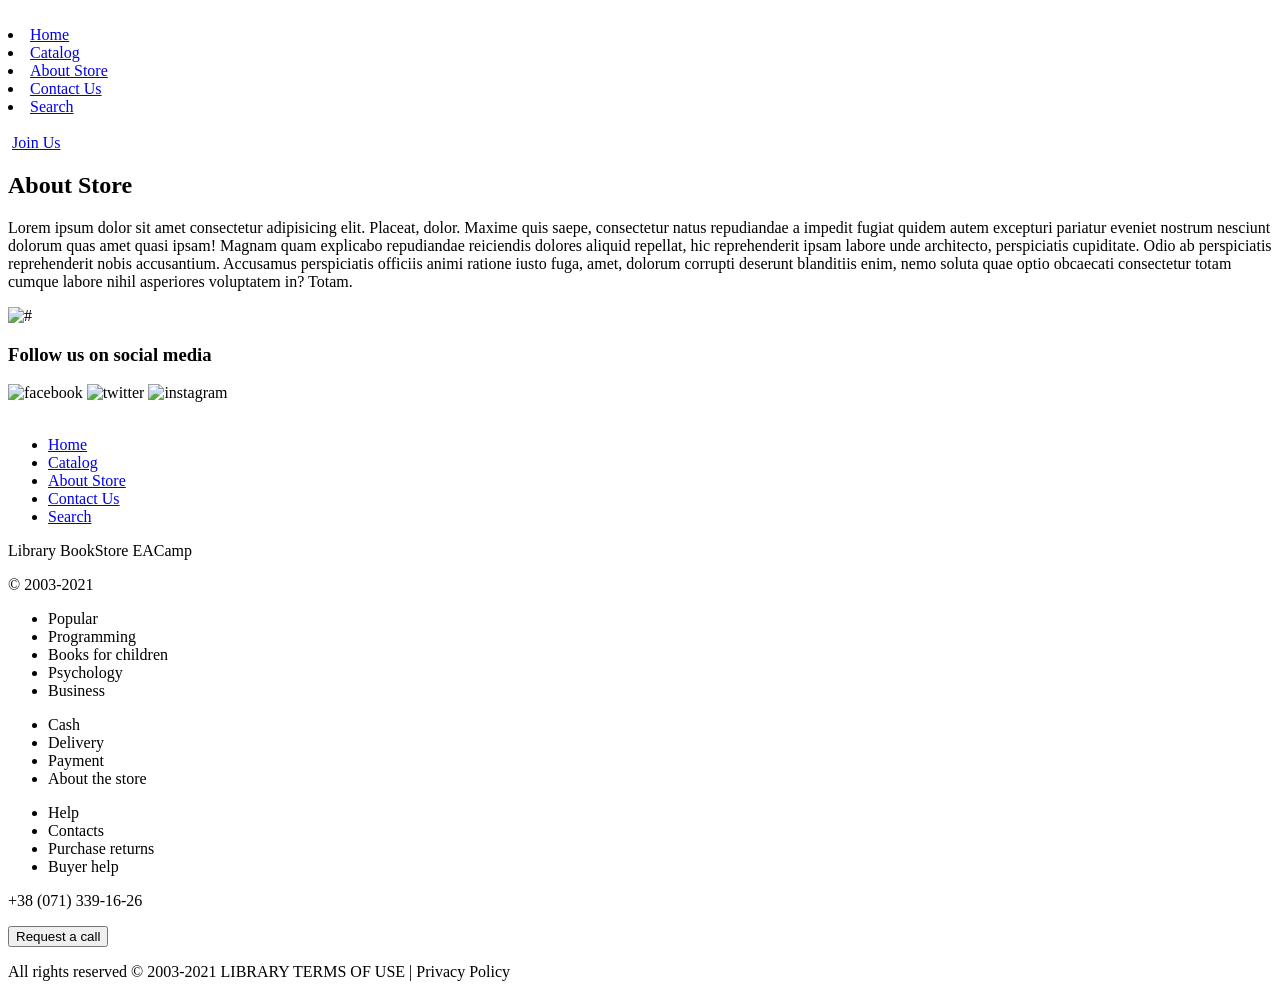
==== about.html @ e2f253f8 "All  html files movet from the assets folder to the root folder" ====
<!DOCTYPE html>
<html lang="en">

<head>
  <meta charset="UTF-8" />
  <meta name="viewport" content="width=device-width, initial-scale=1.0" />
  <title>Document</title>
  <link rel="stylesheet" href="../css/reset.css" />
  <link rel="stylesheet" href="../font/font.css">
  <link rel="stylesheet" href="../components/header.css" />
  <link rel="stylesheet" href="../components/footer.css">
  <link rel="stylesheet" href="../components/social.css">
  <link rel="stylesheet" href="../components/body.css" />
  <link rel="stylesheet" href="../css/about.css" />
</head>

<body>
  <header class="container-header">
    <div class="header-logo">
      <img
        src="https://eacamp.github.io/book-store-final-project/src/img/icon/logo-color.svg"
        alt=""
      />
    </div>
    <div class="header-ul">
      <li><a href="../../index.html">Home</a></li>
      <li><a href="./catalog.html">Catalog</a></li>
      <li><a href="./about.html">About Store</a></li>
      <li><a href="./contact.html">Contact Us</a></li>
      <li><a href="./search.html">Search</a></li>
    </div>
    <div class="header-join">
      <div class="hamburger">
        <img
        src="./image/user-regular.svg" alt="" / class="user-icon">
        <img src="../image/hamburger.png" alt="" / class="hamburger-png">
      </div>
      <div class="join-us">
        <img src="./image/icon.png" alt="" class="desktop-icon">
        <a href="../html/join.html">Join Us</a>
      </div>
    </div>
  </header>


  <main>
    <div class="container">
      <div class="page-about">
        <div class="about-child">
          <h2>About Store</h2>
          <p>Lorem ipsum dolor sit amet consectetur adipisicing elit. Placeat, dolor. Maxime quis saepe, consectetur
            natus
            repudiandae a impedit fugiat quidem autem excepturi pariatur eveniet nostrum nesciunt dolorum quas amet
            quasi
            ipsam! Magnam quam explicabo repudiandae reiciendis dolores aliquid repellat, hic reprehenderit ipsam labore
            unde architecto, perspiciatis cupiditate. Odio ab perspiciatis reprehenderit nobis accusantium. Accusamus
            perspiciatis officiis animi ratione iusto fuga, amet, dolorum corrupti deserunt blanditiis enim, nemo soluta
            quae optio obcaecati consectetur totam cumque labore nihil asperiores voluptatem in? Totam.</p>
        </div>
        <div class="img2">
          <img src="../image/about.png" alt="#">
        </div>
      </div>
    </div>

   
    <section class="social-media">
      <div class="social-set-text">
    <h3>Follow us on social media</h3>
    <div class="social-set-image">
      <img src="../image/facebook.png" alt="facebook">
      <img src="../image/twitter.png" alt="twitter">
      <img src="../image/instagram.png" alt="instagram">
    </div>
  </div>
  </section>

</main>


<footer class="footer-part-container">
<div class="footer-middle-part">
  <div class="footer-icon">
    <div class="library-logo">
      <img src="../image/logo.png" alt="" />
    </div>
    <div class="respon-part">
      <div class="div1">
        <ul class="respon-ul">
          <li><a href="../html/index.html">Home</a></li>
          <li><a href="../html/catalog.html">Catalog</a></li>
          <li><a href="../html/about-store.html">About Store</a></li>
          <li><a href="../html/contact.html">Contact Us</a></li>
          <li><a href="../html/search.html">Search</a></li>
        </ul>
      </div>
      <div class="bottom-last-text">
        <p>Library BookStore EACamp</p>
        <p>© 2003-2021</p>
      </div>
    </div>
  </div>
  <div class="div1-p">
    <ul>
      <li id="bold-li">Popular</li>
      <li>Programming</li>
      <li>Books for children</li>
      <li>Psychology</li>
      <li>Business</li>
    </ul>
    <ul>
      <li id="bold-li">Cash</li>
      <li>Delivery</li>
      <li>Payment</li>
      <li>About the store</li>
    </ul>
    <ul>
      <li id="bold-li">Help</li>
      <li>Contacts</li>
      <li>Purchase returns</li>
      <li>Buyer help</li>
    </ul>
  </div>
  <div class="footer-call">
    <div class="div-call">
      <p>+38 (071) 339-16-26</p>
    </div>
    <button class="btn">Request a call</button>
  </div>
</div>
<div class="bottom-text">
  <p>
    All rights reserved &copy; 2003-2021 LIBRARY TERMS OF USE | Privacy
    Policy
  </p>
</div>
</footer>
</body>

</html>
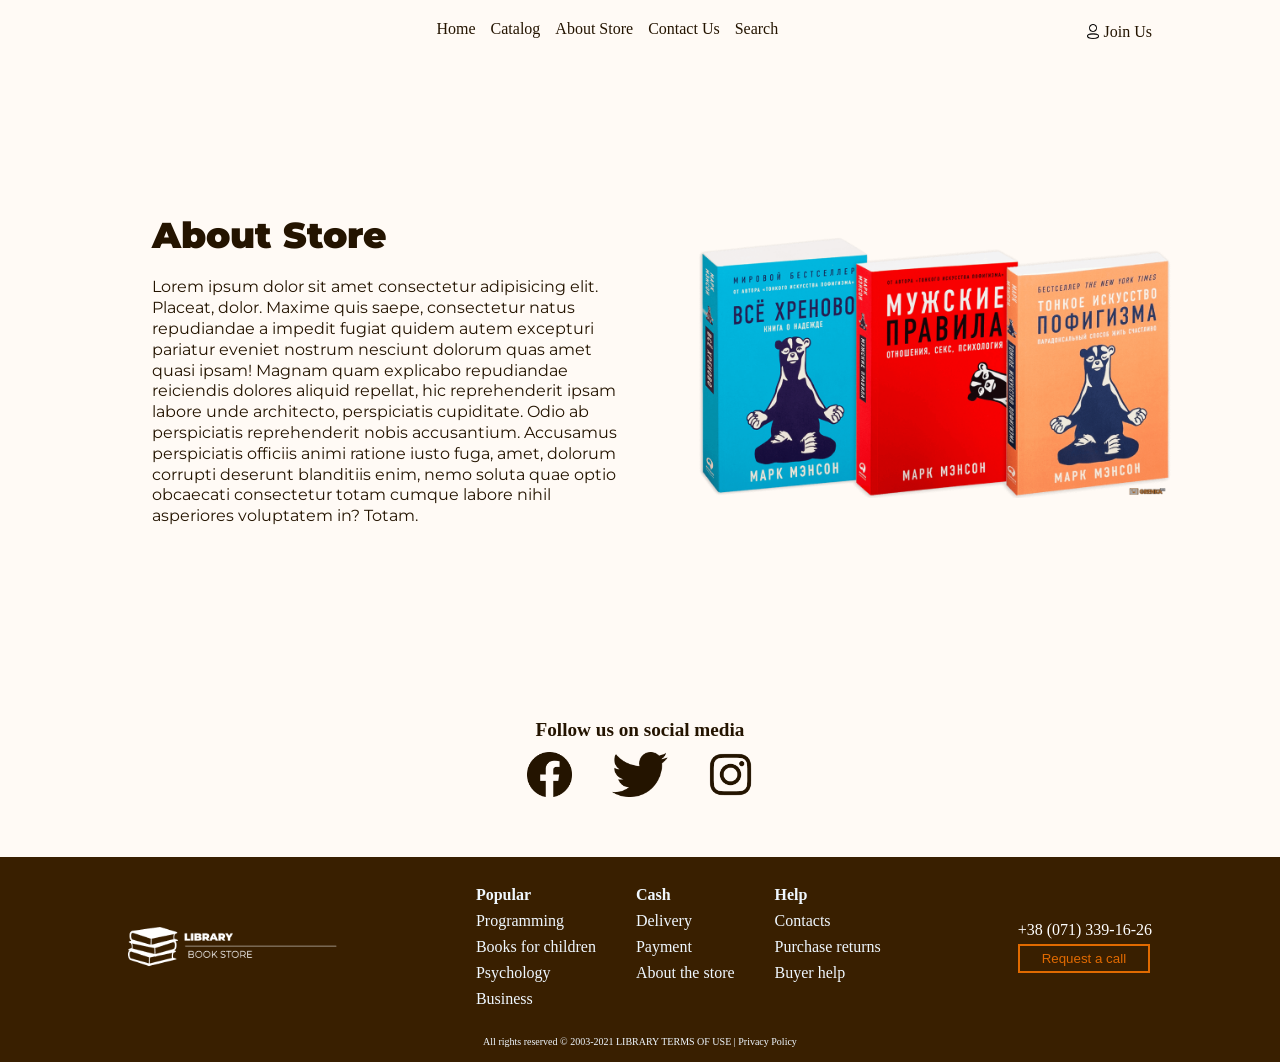
==== commit ce3666d4: "General improvement of the footer and header parts of the all pages." ====
--- a/about.html
+++ b/about.html
@@ -5,13 +5,13 @@
   <meta charset="UTF-8" />
   <meta name="viewport" content="width=device-width, initial-scale=1.0" />
   <title>Document</title>
-  <link rel="stylesheet" href="../css/reset.css" />
-  <link rel="stylesheet" href="../font/font.css">
-  <link rel="stylesheet" href="../components/header.css" />
-  <link rel="stylesheet" href="../components/footer.css">
-  <link rel="stylesheet" href="../components/social.css">
-  <link rel="stylesheet" href="../components/body.css" />
-  <link rel="stylesheet" href="../css/about.css" />
+  <link rel="stylesheet" href="./assets/css/reset.css" />
+  <link rel="stylesheet" href="./assets/font/font.css">
+  <link rel="stylesheet" href="./assets/components/header.css" />
+  <link rel="stylesheet" href="./assets/components/footer.css">
+  <link rel="stylesheet" href="./assets/components/social.css">
+  <link rel="stylesheet" href="./assets/components/body.css" />
+  <link rel="stylesheet" href="./assets/css/about.css" />
 </head>
 
 <body>
@@ -23,20 +23,34 @@
       />
     </div>
     <div class="header-ul">
-      <li><a href="../../index.html">Home</a></li>
+      <li><a href="./index.html">Home</a></li>
       <li><a href="./catalog.html">Catalog</a></li>
       <li><a href="./about.html">About Store</a></li>
       <li><a href="./contact.html">Contact Us</a></li>
       <li><a href="./search.html">Search</a></li>
     </div>
-    <div class="header-join">
-      <div class="hamburger">
-        <img
-        src="./image/user-regular.svg" alt="" / class="user-icon">
-        <img src="../image/hamburger.png" alt="" / class="hamburger-png">
+    <div class="navbar">
+      <div class="container nav-container">
+        <div class="user-icon">
+          <img src="./assets/image/user-regular.svg" alt="" />
+        </div>
+        <input class="checkbox" type="checkbox" name="" id="" />
+        <div class="hamburger-lines">
+          <span class="line line1"></span>
+          <span class="line line2"></span>
+          <span class="line line3"></span>
+        </div>
+        <div class="menu-items">
+          <li><a href="#">Aksiya</a></li>
+          <li><a href="#">Maqazin haqqinda</a></li>
+          <li><a href="#">Kataloq</a></li>
+          <li><a href="#">Chatdirma</a></li>
+          <li><a href="#">Bloq</a></li>
+        </div>
       </div>
+    </div>
       <div class="join-us">
-        <img src="./image/icon.png" alt="" class="desktop-icon">
+        <img src="./assets/image/icon.png" alt="" class="desktop-icon">
         <a href="../html/join.html">Join Us</a>
       </div>
     </div>
@@ -58,7 +72,7 @@
             quae optio obcaecati consectetur totam cumque labore nihil asperiores voluptatem in? Totam.</p>
         </div>
         <div class="img2">
-          <img src="../image/about.png" alt="#">
+          <img src="./assets/image/about.png" alt="#">
         </div>
       </div>
     </div>
@@ -68,9 +82,9 @@
       <div class="social-set-text">
     <h3>Follow us on social media</h3>
     <div class="social-set-image">
-      <img src="../image/facebook.png" alt="facebook">
-      <img src="../image/twitter.png" alt="twitter">
-      <img src="../image/instagram.png" alt="instagram">
+      <img src="./assets/image/facebook.png" alt="facebook">
+      <img src="./assets/image/twitter.png" alt="twitter">
+      <img src="./assets/image/instagram.png" alt="instagram">
     </div>
   </div>
   </section>
@@ -82,7 +96,7 @@
 <div class="footer-middle-part">
   <div class="footer-icon">
     <div class="library-logo">
-      <img src="../image/logo.png" alt="" />
+      <img src="./assets/image/logo.png" alt="" />
     </div>
     <div class="respon-part">
       <div class="div1">
@@ -125,7 +139,7 @@
     <div class="div-call">
       <p>+38 (071) 339-16-26</p>
     </div>
-    <button class="btn">Request a call</button>
+    <button class="btn-call">Request a call</button>
   </div>
 </div>
 <div class="bottom-text">
--- a/assets/font/font.css
+++ b/assets/font/font.css
@@ -0,0 +1,5 @@
+
+@import url(https://fonts.googleapis.com/css2?family=Crimson+Text&family=Montserrat:wght@100;200;300;400;500;600;700;800;900&family=Roboto:wght@300&family=Rubik:wght@300;400;500;600;700;800;900&display=swap);
+html{
+    font-size: 16px;
+}
--- a/assets/components/header.css
+++ b/assets/components/header.css
@@ -0,0 +1,245 @@
+html {
+  font-size: 16px;
+}
+
+.container-header {
+  width: 80%;
+  margin: 0 auto;
+  /* background-color: #fefefe; */
+  display: flex;
+  justify-content: space-between;
+  padding: 10px;
+}
+
+.hamburger {
+  display: none;
+}
+
+.hamburger-menu {
+  display: none;
+}
+.header-ul {
+  /* background-color: brown; */
+  display: flex;
+  align-items: center;
+  gap: 15px;
+}
+.header-ul li,
+a {
+  list-style: none;
+  color: #241400;
+  font-family: Georgia, "Times New Roman", Times, serif;
+  font-size: 1rem;
+  font-style: normal;
+  font-weight: 400;
+  line-height: 196.187%;
+  text-decoration: none;
+}
+
+.join-us {
+  display: flex;
+  padding-top: 6px;
+  gap: 5px;
+}
+
+.join-us img {
+  height: 15px;
+  padding-top: 8px;
+}
+.navbar{
+  display: none;
+}
+
+@media (max-width: 768px) {
+  .hamburger {
+    display: block;
+    padding-top: 10px;
+    
+  }
+
+  .navbar{
+    display: block;
+  
+  }
+
+  .hamburger img {
+    height: 17px;
+  }
+  .hamburger-png {
+    height: 15px;
+  }
+
+  .header-ul {
+    display: none;
+  }
+
+  .join-us {
+    display: none;
+  }
+
+  .hamburger .user-logo img {
+    height: 35px;
+  }
+
+  .user-icon {
+    height: 20px;
+  }
+
+  /* respons-menu-hamburger and close */
+  
+html{
+  font-size: 16px;
+}
+body {
+font-family: "Poppins", sans-serif;
+}
+
+/* 
+.navbar .menu-items {
+display: flex;
+} */
+
+.navbar .nav-container li {
+list-style: none;
+}
+
+.navbar .nav-container a {
+text-decoration: none;
+/* color: #0e2431; */
+color: #fff;
+
+/* font-weight: 500; */
+font-size: 0.9rem;
+padding: 0.7rem;
+}
+
+.navbar .nav-container a:hover{
+  font-weight: bolder;
+}
+
+.nav-container {
+display: block;
+
+}
+
+.nav-container .checkbox {
+position: fixed;
+display: block;
+height: 32px;
+width: 32px;
+top: 20px;
+right: 20px;
+z-index: 5;
+opacity: 0;
+cursor: pointer;
+
+
+}
+
+.nav-container .hamburger-lines {              /* hamgurger xetleri*/
+display: block;
+height: 20px;
+width: 22px;
+position: fixed;
+top: 20px;
+right: 10px;
+z-index: 2;
+display: flex;
+flex-direction: column;
+justify-content: space-between;
+align-items: flex-end;
+
+
+}
+
+.nav-container .hamburger-lines .line {
+display: block;
+height: 4px;
+width: 100%;
+background: #0e2431;
+}
+
+.hamburger-lines .line{
+  color: aliceblue;
+}
+
+
+.nav-container .hamburger-lines .line1 {
+transform-origin: 0% 0%;
+transition: transform 0.4s ease-in-out;
+}
+
+.nav-container .hamburger-lines .line2 {
+transition: transform 0.1s ease-in-out;
+}
+
+.nav-container .hamburger-lines .line3 {
+transform-origin: 0% 100%;
+transition: transform 0.4s ease-in-out;
+}
+
+.navbar .menu-items {
+padding-top: 40px;
+position: fixed;
+right: -200px;  
+display: flex;
+flex-direction: column;
+align-items: flex-end;
+transition: all 0.3s ease-in-out;
+/* text-align: center; */
+max-width: max-content;
+background-color: rgba(82, 38, 13, 0.75);
+top: 0;
+height: 100vh;
+}
+
+.navbar .menu-items li {
+margin-top: 20px;
+/* margin-bottom: 1.2rem;          li ler arasi mesafe */
+font-size: 0.5rem;
+
+} 
+
+.nav-container input[type="checkbox"]:checked ~ .menu-items {
+right: 0;
+max-width: none;
+width: 100%;
+
+}
+
+.nav-container input[type="checkbox"]:checked ~ .hamburger-lines .line1 {
+transform: rotate(45deg);
+}
+
+.nav-container input[type="checkbox"]:checked ~ .hamburger-lines .line2 {
+transform: scaleY(0);
+}
+
+.nav-container input[type="checkbox"]:checked ~ .hamburger-lines .line3 {
+transform: rotate(-45deg);
+}
+
+.nav-container input[type="checkbox"]:checked ~ .logo{
+display: none;
+}
+
+.user-icon {
+  display: flex;
+  padding-top: 10px;
+
+
+}
+
+.container-header{
+  position: fixed;
+  right: 30px;
+padding-bottom: 50px;
+ 
+ 
+}
+
+/* .middle-text h2{
+  margin-bottom: 60px;
+} */
+
+}
--- a/assets/components/footer.css
+++ b/assets/components/footer.css
@@ -0,0 +1,141 @@
+html {
+  font-size: 16px;
+}
+
+
+/* FOOTER -PART */
+
+.footer-part-container {
+    background-color: #391f00;
+    width: 100%;
+  }
+  
+  .footer-icon img {
+    height: 50px;
+  }
+  
+  .footer-middle-part {
+    /* background-color: rgb(2, 56, 56); */
+    width: 80%;
+    margin: 0 auto;
+    display: flex;
+    align-items: center;
+    justify-content: space-between;
+  }
+  
+  .div1-p {
+    display: flex;
+    gap: 30px;
+    padding: 25px;
+    /* background-color: red; */
+  }
+  
+  .div1-p ul li {
+    padding: 5px;
+    color: aliceblue;
+    font-size: 1rem;
+  }
+  
+  #bold-li {
+    font-weight: bolder;
+  }
+  
+  .bottom-text {
+    padding-bottom: 15px;
+    font-size: 0.625rem;
+    color: aliceblue;
+    text-align: center;
+  }
+  
+  /* CalL and Button */
+  
+  .div-call {
+    font-size: 16px;
+    color: #fff;
+    /* margin-left: 10px ; */
+    margin-bottom: 6px;
+  }
+  
+  .btn-call {
+    border: 2px solid #e16a00;
+    padding: 5px 22px;
+    color: #e16a00;
+    background-color: #391f00;
+  }
+  
+  
+  .respon-part{
+      display: none;
+  }
+
+  @media (max-width: 768px) {
+
+  
+    .div1-p {
+      display: none;
+     
+    } 
+  
+    .footer-icon img {
+    
+      
+      height: 50px;
+      padding-left: 33px;
+      padding-bottom: 10px;
+      
+    }
+  
+  
+    .footer-call,
+    .bottom-text {
+      display: none;
+    }
+   
+ .footer-middle-part {
+      
+      width: 80%;
+      display: flex;
+      justify-content: center;
+      padding: 10px 0px 25px 0px;
+    }
+  
+     .respon-part{
+      display: block;
+    }  
+  
+   
+  
+    .div1 li a{
+      display: block;
+      color: #fff;
+      font-size: 11px;
+     list-style: none;
+      
+     } 
+  
+    .respon-ul {
+      display: flex;
+      gap: 10px;
+      justify-content: center;
+      padding-bottom: 25px;
+      border-bottom: 1px solid #fff;
+    }
+  
+    .bottom-last-text p{
+      display: flex;
+      justify-content: center;
+      padding: 20px 0px 0px 0px;
+      color: #fff;
+      font-size: 0.738rem;
+  
+    }
+   .library-logo {
+      /* background-color: #e16a00; */
+      display:flex;
+      justify-content: center;
+  
+  
+   }   
+
+  
+}
--- a/assets/components/social.css
+++ b/assets/components/social.css
@@ -0,0 +1,42 @@
+.social-media {
+    margin: 0 auto;
+    margin-top: 30px;
+    margin-bottom: 60px;
+
+  }
+  .social-set-image {
+    margin: 0 auto;
+    display: flex;
+    justify-content: center;
+    column-gap: 40px;
+    height: 45px;
+  }
+  .social-set-text {
+    color: #241400;
+    font-size: 1.2rem;
+    font-weight: 600;
+    line-height: 45px;
+    text-align: center;
+    margin-bottom: 25px;
+  }
+
+  @media (max-width: 768px) {
+    .social-set-image {
+      margin: 0 auto;
+      display: flex;
+      justify-content: center;
+      column-gap: 25px;
+      height: 30px;
+    }
+      
+    .social-set-text {
+      color: #241400;
+      font-size: 0.9rem;
+      font-weight: 600;
+      line-height: 35px;
+      text-align: center;
+      margin-bottom: 20px;
+    }
+  
+
+    }
--- a/assets/components/body.css
+++ b/assets/components/body.css
@@ -0,0 +1,7 @@
+@import url(../font/font.css);
+
+body {
+    background-color: #FFFAF5;
+    font-family: 'Montserrat', sans-serif;
+    
+}
--- a/assets/css/about.css
+++ b/assets/css/about.css
@@ -0,0 +1,354 @@
+.container {
+    width: 80%;
+    margin: 0 auto;
+}
+
+p,
+h1,
+h2,
+h3,
+h4,
+h5,
+h6,
+div,
+span {
+    font-family: 'Crimson Pro', serif;
+}
+
+.page-about {
+    display: flex;
+    align-items: center;
+    justify-content: center;
+    width: 100%;
+    padding: 10em 1.5em;
+    margin: 0 auto;
+}
+
+.page-about .about-child {
+    flex-wrap: wrap;
+    height: 300px;
+    width: 100%;
+    padding-right: 4em;
+}
+
+.page-about .about-child h2 {
+    color: #241400;
+    font-size: 36px;
+    font-weight: 900;
+    padding: 0;
+    margin-bottom: 1.5rem;
+    font-family: Montserrat;
+
+}
+
+.page-about .about-child p {
+    color: #241400;
+    font-size: 16px;
+    /* text-align:justify; */
+    padding: 0;
+    margin: 0;
+    line-height: 1.3;
+    font-family: Montserrat;
+}
+
+.page-about .img2 {
+    width: 100%;
+    height: 100%;
+    display: flex;
+    align-items: center;
+    align-content: center;
+    justify-content: center;
+    text-align: center;
+    vertical-align: baseline;
+}
+
+.page-about .img2 img {
+    width: 100%;
+    height: 100%;
+    object-fit: contain;
+}
+
+@media (max-width:390px) {
+    .page-about {
+        display: flex;
+        flex-direction: column-reverse;
+        align-items: center;
+        justify-content: center;
+        width: 100%;
+        padding: 1em 0.5em;
+        margin: 0 auto;
+    }
+
+    .page-about .about-child {
+        padding: 0.5px;
+        margin-top: 20px;
+        flex-wrap: wrap;
+        height: 30%;
+        width: 100%;
+    }
+
+    .page-about .about-child h2 {
+        color: #241400;
+        font-size: 20px;
+        font-weight: 900;
+        padding: 0;
+        margin: 1rem 0;
+        font-family: "Montserrat";
+        text-align: center;
+
+    }
+
+    .page-about .about-child p {
+        text-align: center;
+        color: #241400;
+        font-size: 12px;
+        padding-top: 10px;
+        line-height: 1,5;
+        font-family: "Montserrat";
+    }
+
+    .page-about .img2 {
+        display: flex;
+        align-items: center;
+        align-content: center;
+        justify-content: center;
+        text-align: center;
+        vertical-align: baseline;
+        width: 100%;
+        /* height: 100%; */
+        margin-top: 50px;
+    }
+
+    .page-about .img2 img {
+        width: 100%;
+        height: 100%;
+        object-fit: contain;
+    }
+
+}
+
+@media (min-width:391px) and (max-width:500px){
+
+    .page-about {
+        display: flex;
+        flex-direction: column-reverse;
+        align-items: center;
+        justify-content: center;
+        /* width: 100%; */
+        padding: 1em 0.5em;
+        margin: 0 auto;
+    }
+
+    .page-about .about-child {
+        padding: 0.5px;
+        margin-top: 20px;
+        flex-wrap: wrap;
+        height: 30%;
+        width: 100%;
+    }
+
+    .page-about .about-child h2 {
+        color: #241400;
+        font-size: 20px;
+        font-weight: 900;
+        padding: 0;
+        margin-bottom: 0.5rem;
+        font-family: "Montserrat";
+        text-align: center;
+
+    }
+
+    .page-about .about-child p {
+        text-align: center;
+        color: #241400;
+        font-size: 12px;
+        padding-top: 10px;
+        line-height: 1;
+        font-family: "Montserrat";
+    }
+
+    .page-about .img2 {
+        display: flex;
+        align-items: center;
+        align-content: center;
+        justify-content: center;
+        text-align: center;
+        vertical-align: baseline;
+        width: 100%;
+        /* height: 100%; */
+        margin-top: 50px;
+    }
+
+    .page-about .img2 img {
+        width: 100%;
+        height: 100%;
+        object-fit: contain;
+    }
+}
+@media (min-width:501px) and (max-width:768px){
+
+    .page-about {
+        display: flex;
+        flex-direction: column-reverse;
+        align-items: center;
+        justify-content: center;
+        width: 100%;
+        padding: 1em 0.5em;
+        margin: 0 auto;
+    
+    }
+
+    .page-about .about-child {
+        padding: 0.5px;
+        margin-top: 20px;
+        flex-wrap: wrap;
+        height: 30%;
+        width: 100%;
+    }
+
+    .page-about .about-child h2 {
+        color: #241400;
+        font-size: 40px;
+        font-weight: 900;
+        padding: 0;
+        margin-bottom: 1rem;
+        font-family: "Montserrat";
+        text-align: center;
+
+    }
+
+    .page-about .about-child p {
+        text-align: center;
+        color: #241400;
+        font-size: 18px;
+        padding-top: 10px;
+        line-height: 1,5;
+        font-family: "Montserrat";
+    }
+
+    .page-about .img2 {
+        display: flex;
+        align-items: center;
+        align-content: center;
+        justify-content: center;
+        text-align: center;
+        vertical-align: baseline;
+        width: 100%;
+        /* height: 100%; */
+        margin-top: 50px;
+    }
+
+    .page-about .img2 img {
+        width: 100%;
+        height: 100%;
+        object-fit: contain;
+    }
+}
+@media (min-width:769px) and (max-width:992px){
+    .page-about {
+        display: flex;
+        flex-direction: column-reverse;
+        align-items: center;
+        justify-content: center;
+        width: 100%;
+        padding: 1em 0.5em;
+        margin: 0 auto;
+        
+    }
+
+    .page-about .about-child {
+        padding: 0.5px;
+        margin-top: 20px;
+        flex-wrap: wrap;
+        height: 30%;
+        width: 100%;
+    }
+
+    .page-about .about-child h2 {
+        color: #241400;
+        font-size: 70px;
+        font-weight: 900;
+        margin-bottom: 1rem;
+        margin-top: 40px;
+        font-family: "Montserrat";
+        text-align: center;
+
+    }
+
+    .page-about .about-child p {
+        text-align: center;
+        color: #241400;
+        font-size: 28px;
+        padding-top: 10px;
+        line-height: 1,5;
+        font-family: "Montserrat";
+    }
+
+    .page-about .img2 {
+        display: flex;
+        align-items: center;
+        align-content: center;
+        justify-content: center;
+        text-align: center;
+        vertical-align: baseline;
+        width: 100%;
+        /* height: 100%; */
+        margin-top: 50px;
+    }
+
+    .page-about .img2 img {
+        width: 100%;
+        height: 80%;
+        object-fit: contain;
+    }
+}
+
+    @media (min-width:993px) and (max-width:1125px){
+        .page-about {
+            display: flex;
+            align-items: center;
+            justify-content: center;
+            width: 100%;
+        }
+        
+        .page-about .about-child {
+            flex-wrap: wrap;
+            height: 300px;
+            width: 100%;
+        
+        }
+        
+        .page-about .about-child h2 {
+            color: #241400;
+            font-size: 36px;
+            font-weight: 900;
+            font-family: Montserrat;
+        
+        }
+        
+        .page-about .about-child p {
+            color: #241400;
+            font-size: 13px;
+            text-align:justify;
+            line-height: 1.3;
+            font-family: "Montserrat";
+        }
+        
+        .page-about .img2 {
+            width: 100%;
+            /* height: 80%; */
+            display: flex;
+            align-items: center;
+            align-content: center;
+            justify-content: center;
+            text-align: center;
+            vertical-align: baseline;
+            margin-top: 50px;
+        }
+        
+        .page-about .img2 img {
+            width: 100%;
+            height: 100%;
+            object-fit: contain;
+        }  
+}
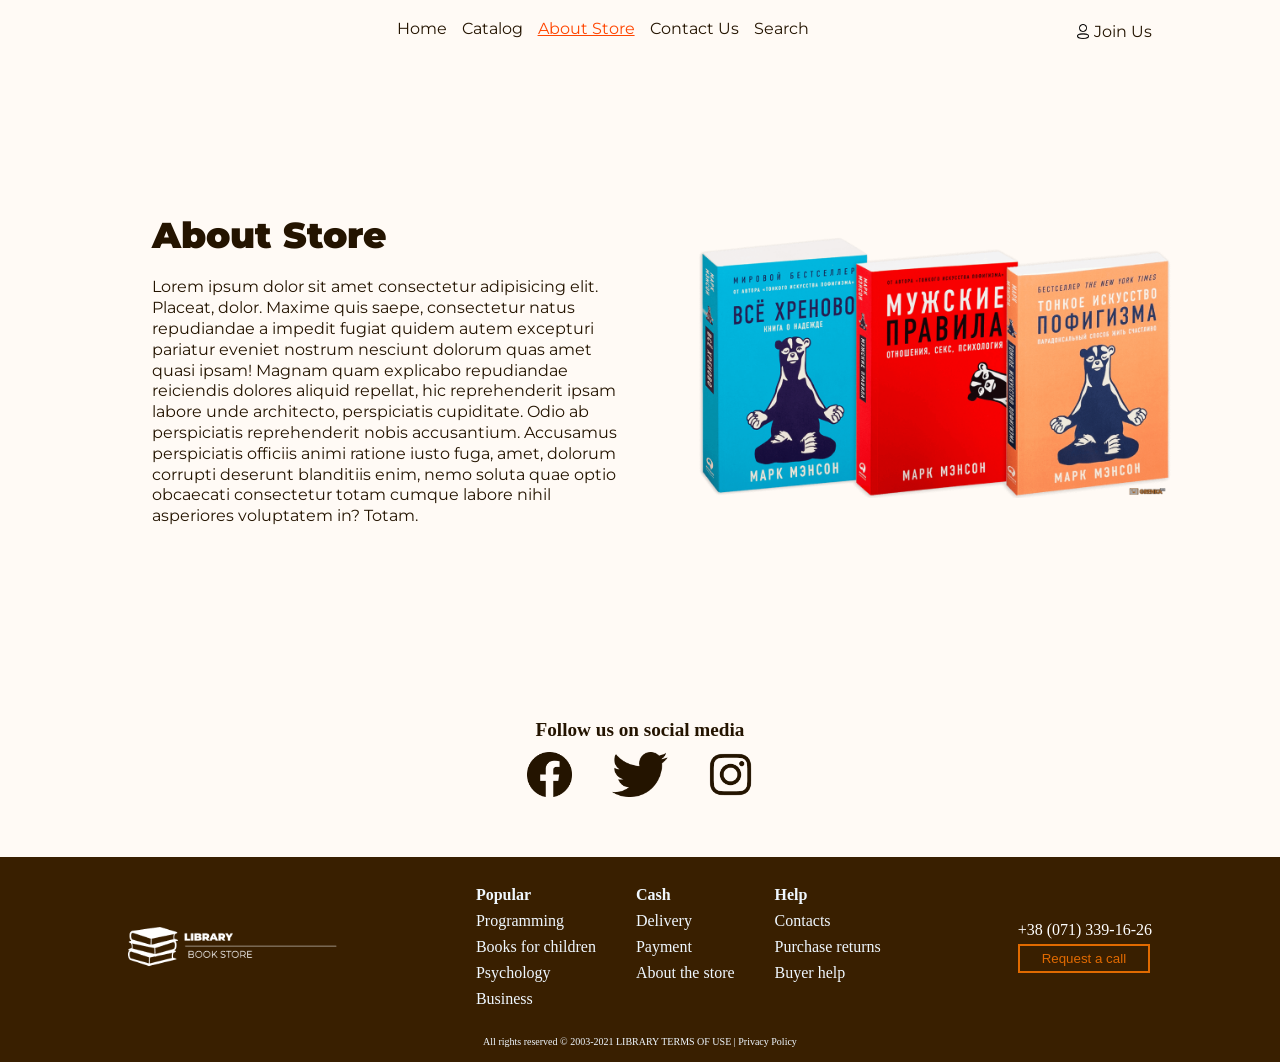
==== commit d6628051: "11 files have modified." ====
--- a/about.html
+++ b/about.html
@@ -11,10 +11,23 @@
   <link rel="stylesheet" href="./assets/components/footer.css">
   <link rel="stylesheet" href="./assets/components/social.css">
   <link rel="stylesheet" href="./assets/components/body.css" />
+  <link rel="stylesheet" href="./assets/components/register.css">
   <link rel="stylesheet" href="./assets/css/about.css" />
+  <script src="./assets/js/join.js" defer type="module"></script>
 </head>
 
 <body>
+  <div id="popup"  class="close-popup" >
+    <img src="./assets/image/X-popup.png" alt="close">
+    <div class="register">
+      <h2>Join us</h2>  
+        <form action="" class="form-login">
+            <input type="text" placeholder="Full name" name="fname"><br>
+            <input type="email" placeholder="Email" name="email"><br>
+            <input type="submit" value="Join" class="submit">
+        </form>
+    </div>
+    </div>
   <header class="container-header">
     <div class="header-logo">
       <img
@@ -25,7 +38,7 @@
     <div class="header-ul">
       <li><a href="./index.html">Home</a></li>
       <li><a href="./catalog.html">Catalog</a></li>
-      <li><a href="./about.html">About Store</a></li>
+      <li><a href="./about.html"  class="header-hover-class">About Store</a></li>
       <li><a href="./contact.html">Contact Us</a></li>
       <li><a href="./search.html">Search</a></li>
     </div>
@@ -41,17 +54,17 @@
           <span class="line line3"></span>
         </div>
         <div class="menu-items">
-          <li><a href="#">Aksiya</a></li>
-          <li><a href="#">Maqazin haqqinda</a></li>
-          <li><a href="#">Kataloq</a></li>
-          <li><a href="#">Chatdirma</a></li>
-          <li><a href="#">Bloq</a></li>
+          <li><a href="./index.html">Home</a></li>
+          <li><a href="./catalog.html">Catalog</a></li>
+          <li><a href="./about.html" class="header-hover-class">About Store</a></li>
+          <li><a href="./contact.html">Contact Us</a></li>
+          <li><a href="./search.html">Search</a></li>
         </div>
       </div>
     </div>
       <div class="join-us">
         <img src="./assets/image/icon.png" alt="" class="desktop-icon">
-        <a href="../html/join.html">Join Us</a>
+        <a>Join Us</a>
       </div>
     </div>
   </header>
--- a/assets/components/header.css
+++ b/assets/components/header.css
@@ -1,3 +1,4 @@
+
 html {
   font-size: 16px;
 }
@@ -28,7 +29,7 @@
 a {
   list-style: none;
   color: #241400;
-  font-family: Georgia, "Times New Roman", Times, serif;
+  font-family: 'Montserrat', sans-serif;
   font-size: 1rem;
   font-style: normal;
   font-weight: 400;
@@ -40,8 +41,18 @@
   display: flex;
   padding-top: 6px;
   gap: 5px;
-}
-
+  cursor: pointer;
+}
+.join-us a:hover {
+  color: orangered;
+}
+.header-ul li a:hover {
+  color: orangered;
+}
+.header-hover-class {
+  color: orangered;
+  text-decoration: underline orangered;
+   }
 .join-us img {
   height: 15px;
   padding-top: 8px;
--- a/assets/components/social.css
+++ b/assets/components/social.css
@@ -39,4 +39,4 @@
     }
   
 
-    }+    }
--- a/assets/components/register.css
+++ b/assets/components/register.css
@@ -0,0 +1,119 @@
+
+@import url(https://fonts.googleapis.com/css2?family=Crimson+Text&family=Montserrat:wght@500&display=swap);
+
+/* body {
+    font-family: 'Montserrat', sans-serif;
+} */
+.popup {
+    position: fixed;
+    top: 0;
+    left: 0;
+    right: 0;
+    bottom: 0;
+    background-color: rgba(0, 0, 0, 0.50);
+    display: flex;
+    flex-direction: column;
+    align-items: center;
+    justify-content: flex-start;
+    row-gap: 3%;
+} 
+#popup img {
+  margin-left: auto;
+  margin-right: 40px;
+  padding: 20px;
+}
+.close-popup {
+    display: none;
+  }
+.register h2 {
+    color: black;
+    font-size: 1.8rem;
+    font-weight: 700;
+    word-wrap: break-word;
+    margin-top: 30px;
+    padding: 30px;
+}
+.register input {
+    width: 564px;
+    height: 76px; 
+    background-color: white; border: 1px solid #CECECE; 
+    margin-bottom: 18px;
+    color: #797667;
+font-size: 1.2rem;
+font-family: Crimson Text;
+font-weight: 400;
+word-wrap: break-word;
+}
+input.submit {
+    background: #E16A00; 
+    border-radius: 5px; 
+    border: 1px solid #CECECE;
+    margin-top: 50px;
+    color: white;
+font-size: 1.2rem;
+font-family: Crimson Text;
+font-weight: 700;
+word-wrap: break-word;
+}
+input.submit:hover {
+    background-color: #E18A10;
+}
+.register {
+width: 675px;
+height: 555px;
+background-color:white ;
+display: flex;
+flex-direction: column;
+row-gap: 17px;
+align-items: center;
+}
+.form-login {
+    display: flex;
+    flex-direction: column;
+    align-items: center;
+}
+.error-text{
+    color: red;
+    font-size: 0.8rem;
+}
+input.error-input {
+    color: red;
+    border: 1px solid red;
+}
+
+.success-register{
+    display: flex;
+    justify-content: center;
+    align-items: center;
+}
+h2.success-join {
+color: rgb(66, 150, 10);
+}
+
+@media (max-width: 768px) {
+    .register {
+        width: 260px;
+       height: 344px;
+    } 
+    .form-login {
+        display: flex;
+        flex-direction: column;
+        align-items: center;
+    }
+    .register input {
+        width: 218px;
+        height: 46px; 
+        margin: 0;
+    }
+    input.submit {
+      margin-top: 0;
+      margin: 10px;
+    }
+    .register h2 {
+        font-size: 1.6rem;
+        margin-top: 10px;
+    }
+    .error-text{
+        font-size: 0.7rem;
+    }
+}
